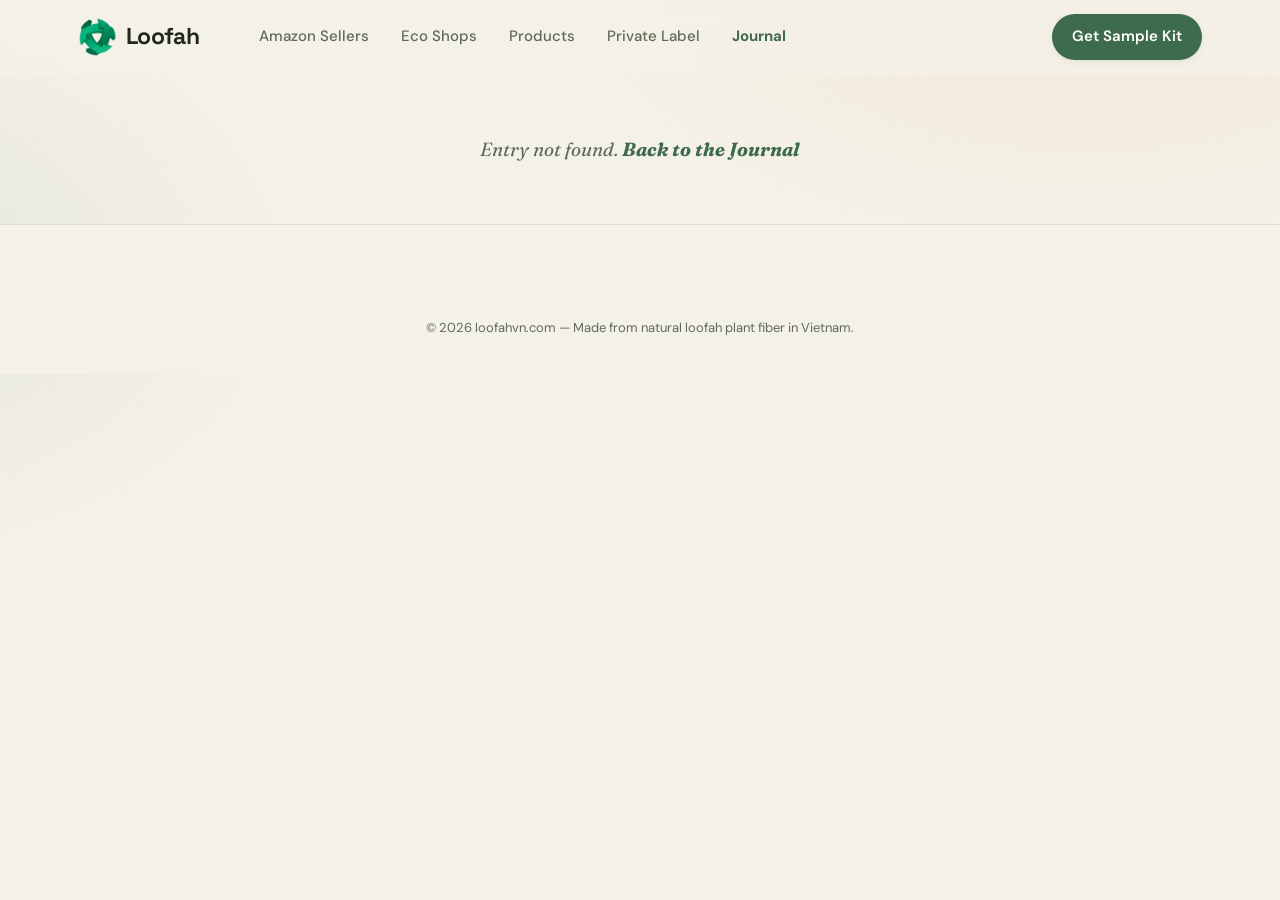
==== article.html @ ff783f40 "feat: Field Journal blog — listing, article page, CRM public API + seed fallback Adds blog.html/arti" ====
<!DOCTYPE html>
<html lang="en">

<head>
  <meta charset="UTF-8" />
  <meta name="viewport" content="width=device-width, initial-scale=1.0" />
  <title>Field Journal Entry — Loofah</title>
  <meta name="description" content="An entry from the Loofah Field Journal — stories, guides and notes on natural loofah products." />
  <meta name="robots" content="index, follow, max-image-preview:large" />
  <meta name="theme-color" content="#3f6b4d" />
  <link rel="apple-touch-icon" sizes="180x180" href="/apple-touch-icon.png">
  <link rel="icon" type="image/png" sizes="32x32" href="/favicon-32x32.png">
  <link rel="icon" type="image/png" sizes="16x16" href="/favicon-16x16.png">

  <link rel="preconnect" href="https://fonts.googleapis.com" />
  <link rel="preconnect" href="https://fonts.gstatic.com" crossorigin />
  <link
    href="https://fonts.googleapis.com/css2?family=Space+Grotesk:wght@500;600;700&family=DM+Sans:wght@400;500;600;700&family=Fraunces:ital,wght@0,400;0,600;1,400&display=swap"
    rel="stylesheet" />
  <link rel="stylesheet" href="styles.css" />
  <link rel="stylesheet" href="blog.css" />
</head>

<body class="journal-page">
  <div class="journal-bg" aria-hidden="true"></div>

  <!-- ============================ HEADER ============================ -->
  <header class="site-header" id="header">
    <div class="wrap nav">
      <a class="logo" href="index.html">
        <img src="images/main-logo.png" alt="Loofah" style="height:40px;">Loofah
      </a>
      <nav class="nav-links">
        <a href="index.html#amazon">Amazon Sellers</a>
        <a href="index.html#eco">Eco Shops</a>
        <a href="index.html#collections">Products</a>
        <a href="index.html#private-label">Private Label</a>
        <a href="blog.html" class="active">Journal</a>
      </nav>
      <div class="nav-right">
        <a class="btn btn-primary" href="index.html#sample-kit">Get Sample Kit</a>
        <button class="menu-toggle" id="menuToggle" aria-label="Menu" aria-expanded="false" aria-controls="mobileMenu">
          <svg class="ic-open" width="22" height="22" viewBox="0 0 24 24" fill="none" stroke="currentColor"
            stroke-width="2">
            <path d="M3 6h18M3 12h18M3 18h18" />
          </svg>
          <svg class="ic-close" width="22" height="22" viewBox="0 0 24 24" fill="none" stroke="currentColor"
            stroke-width="2">
            <path d="M6 6l12 12M18 6 6 18" />
          </svg>
        </button>
      </div>
    </div>
    <div class="mobile-menu" id="mobileMenu">
      <div class="mm-inner wrap">
        <nav class="mobile-links">
          <a href="index.html#amazon">Amazon Sellers</a>
          <a href="index.html#eco">Eco Shops</a>
          <a href="index.html#collections">Products</a>
          <a href="index.html#private-label">Private Label</a>
          <a href="blog.html">Journal</a>
          <a href="index.html#sample-kit">Get Sample Kit</a>
        </nav>
      </div>
    </div>
  </header>

  <main id="articleRoot" data-no-i18n>
    <div class="wrap">
      <p class="journal-status">Opening the journal&hellip;</p>
    </div>
  </main>

  <!-- ============================ FOOTER ============================ -->
  <footer class="footer">
    <div class="wrap">
      <p class="footer-copy">© 2026 loofahvn.com — Made from natural loofah plant fiber in Vietnam.</p>
    </div>
  </footer>

  <script>window.LOOFAH_BLOG_CONFIG = { apiBase: "https://api.loofahvn.com", workspace: "6a2950c954b2db5830d5154e" };</script>
  <script src="blog.js"></script>
  <script src="i18n.js"></script>
</body>

</html>
---- styles.css ----
/* ============================================================
   Loofah — landing page styles
   Design system: cream paper · forest green · loofah tan · amber
   ============================================================ */

:root {
  /* palette */
  --cream:      #f4f1e8;
  --paper:      #fbfaf6;
  --paper-2:    #efe9d9;
  --ink:        #21271d;
  --muted:      #5f6b57;
  --line:       #e3ddca;

  --green:      #3f6b4d;
  --green-deep: #294a36;
  --green-soft: #e2ecdf;
  --tan:        #cdbf9a;
  --tan-soft:   #e8dfc6;
  --amber:      #e8a23d;
  --amber-soft: #f6e0b0;
  --rose:       #d98b6a;
  --sky:        #bcd3d0;

  /* type */
  --font-display: 'Space Grotesk', system-ui, sans-serif;
  --font-body:    'DM Sans', system-ui, sans-serif;

  --maxw: 1180px;
  --radius: 20px;
  --radius-lg: 30px;
  --shadow-sm: 0 2px 8px rgba(41,74,54,.06), 0 1px 2px rgba(41,74,54,.05);
  --shadow:    0 18px 40px -22px rgba(41,74,54,.30), 0 4px 12px -6px rgba(41,74,54,.12);
  --shadow-lg: 0 40px 80px -40px rgba(41,74,54,.45), 0 8px 24px -12px rgba(41,74,54,.18);
}

* { box-sizing: border-box; }

html { scroll-behavior: smooth; scroll-padding-top: 88px; }
@media (prefers-reduced-motion: reduce) { html { scroll-behavior: auto; } }

body {
  margin: 0;
  font-family: var(--font-body);
  color: var(--ink);
  background: var(--cream);
  -webkit-font-smoothing: antialiased;
  text-rendering: optimizeLegibility;
  font-size: 17px;
  line-height: 1.55;
  overflow-x: clip;
}

h1, h2, h3, h4 {
  font-family: var(--font-display);
  font-weight: 700;
  line-height: 1.04;
  letter-spacing: -0.02em;
  margin: 0;
  color: var(--ink);
}

p { margin: 0; text-wrap: pretty; }
a { color: inherit; text-decoration: none; }
img { max-width: 100%; display: block; }

.wrap { max-width: var(--maxw); margin: 0 auto; padding: 0 28px; }
.section { padding: clamp(64px, 9vw, 130px) 0; position: relative; }

/* ---------- shared bits ---------- */
.eyebrow {
  display: inline-flex; align-items: center; gap: 8px;
  font-family: var(--font-body);
  font-weight: 700; font-size: 13px; letter-spacing: .14em; text-transform: uppercase;
  color: var(--green);
  padding: 7px 14px; border-radius: 100px; white-space: nowrap;
  background: var(--green-soft);
}
.eyebrow.amber { color: #9a6a16; background: var(--amber-soft); }
.eyebrow .dot { width: 7px; height: 7px; border-radius: 50%; background: currentColor; }

.lead { color: var(--muted); font-size: clamp(17px, 1.4vw, 20px); }

.btn {
  display: inline-flex; align-items: center; gap: 10px;
  font-family: var(--font-body); font-weight: 600; font-size: 16px;
  padding: 14px 24px; border-radius: 100px; border: 0; cursor: pointer;
  transition: transform .16s ease, box-shadow .16s ease, background .16s ease;
  white-space: nowrap;
}
.btn svg { width: 18px; height: 18px; }
.btn-primary { background: var(--green); color: #fff; box-shadow: var(--shadow-sm); }
.btn-primary:hover { transform: translateY(-2px); box-shadow: var(--shadow); background: var(--green-deep); }
.btn-ghost { background: transparent; color: var(--ink); border: 1.5px solid var(--line); }
.btn-ghost:hover { border-color: var(--green); color: var(--green); transform: translateY(-2px); }
.btn-amber { background: var(--amber); color: #3a2606; }
.btn-amber:hover { transform: translateY(-2px); box-shadow: var(--shadow); }
.btn-light { background: #fff; color: var(--green-deep); }
.btn-light:hover { transform: translateY(-2px); box-shadow: var(--shadow-lg); }

.tag {
  display: inline-flex; align-items: center; gap: 6px;
  font-size: 13px; font-weight: 600; color: var(--green-deep);
  padding: 5px 11px; border-radius: 100px; background: var(--green-soft);
}

/* ============================================================
   HEADER
   ============================================================ */
.site-header {
  position: sticky; top: 0; z-index: 60;
  background: color-mix(in srgb, var(--cream) 82%, transparent);
  backdrop-filter: blur(14px);
  border-bottom: 1px solid transparent;
  transition: border-color .25s ease, background .25s ease;
}
.site-header.scrolled { border-color: var(--line); }
.nav {
  display: flex; align-items: center; gap: 28px;
  height: 74px;
}
.logo {
  display: inline-flex; align-items: center; gap: 9px;
  font-family: var(--font-display); font-weight: 800; font-size: 23px;
  letter-spacing: -.03em; color: var(--ink);
}
.logo .mark {
  width: 30px; height: 30px; border-radius: 9px;
  background: var(--green);
  display: grid; place-items: center; color: var(--amber);
  position: relative; overflow: hidden;
}
.logo .mark::before,
.logo .mark::after {
  content: ""; position: absolute; inset: 0;
  background-image:
    radial-gradient(circle at 50% 50%, transparent 1.3px, var(--amber) 1.4px, transparent 2.2px);
  background-size: 6px 6px;
  opacity: .85;
}
.nav-links { display: flex; align-items: center; gap: 4px; margin-left: 18px; }
.nav-links a {
  font-size: 15px; font-weight: 500; color: var(--muted);
  padding: 9px 14px; border-radius: 100px; transition: color .15s, background .15s;
}
.nav-links a:hover { color: var(--ink); background: var(--paper-2); }
.nav-right { margin-left: auto; display: flex; align-items: center; gap: 12px; }
.nav-right .btn { padding: 11px 20px; font-size: 15px; }
.menu-toggle {
  display: none; place-items: center; width: 44px; height: 44px;
  border-radius: 12px; border: 1px solid var(--line); background: var(--paper);
  color: var(--ink); cursor: pointer; transition: border-color .15s, background .15s;
}
.menu-toggle:hover { border-color: var(--green); color: var(--green); }
.menu-toggle .ic-close { display: none; }
body.menu-open .menu-toggle { border-color: var(--green); color: var(--green); background: var(--green-soft); }
body.menu-open .menu-toggle .ic-open { display: none; }
body.menu-open .menu-toggle .ic-close { display: block; }

/* mobile dropdown menu */
.mobile-menu {
  display: none; overflow: hidden;
  background: color-mix(in srgb, var(--cream) 94%, transparent);
  backdrop-filter: blur(14px);
  border-bottom: 1px solid transparent;
  transition: border-color .3s ease;
}
.mobile-menu .mm-inner {
  max-height: 0; overflow: hidden;
  transition: max-height .38s cubic-bezier(.4,0,.2,1);
}
body.menu-open .mobile-menu { border-bottom-color: var(--line); }
body.menu-open .mobile-menu .mm-inner { max-height: 80vh; }
.mobile-links { display: flex; flex-direction: column; padding: 8px 0 2px; }
.mobile-links a {
  font-size: 17px; font-weight: 600; color: var(--ink);
  padding: 14px 4px; border-bottom: 1px solid var(--line);
  display: flex; align-items: center; justify-content: space-between;
}
.mobile-links a:last-child { border-bottom: 0; }
.mobile-links a svg { color: var(--muted); }
.mobile-cta { display: flex; flex-direction: column; gap: 10px; padding: 16px 0 22px; }
.mobile-cta .btn { width: 100%; justify-content: center; padding: 15px 20px; }

/* language toggle */
.lang-toggle {
  display: inline-flex; align-items: center; gap: 0; flex: none;
  padding: 3px; border-radius: 100px; border: 1.5px solid var(--line);
  background: var(--paper); cursor: pointer; font-family: var(--font-body);
}
.lang-toggle:hover { border-color: var(--green); }
.lang-toggle [data-lang] {
  font-size: 12.5px; font-weight: 700; letter-spacing: .04em; color: var(--muted);
  padding: 5px 11px; border-radius: 100px; transition: color .15s, background .15s;
}
.lang-toggle [data-lang].on { background: var(--green); color: #fff; }
.mm-lang {
  display: flex; align-items: center; justify-content: space-between; gap: 14px;
  padding: 12px 0 14px; border-bottom: 1px solid var(--line);
}
.mm-lang > span { font-size: 13px; font-weight: 600; letter-spacing: .06em; text-transform: uppercase; color: var(--muted); }

/* ============================================================
   HERO
   ============================================================ */
.hero { position: relative; padding-top: clamp(40px, 6vw, 80px); padding-bottom: clamp(48px, 6vw, 90px); }
.hero-inner { position: relative; }
.hero-center {
  max-width: 760px; margin: 0 auto; text-align: center;
  position: relative; z-index: 5;
}
.hero h1 {
  font-size: clamp(40px, 6vw, 76px);
  letter-spacing: -.035em;
}
.hero h1 .hl { color: var(--green); position: relative; white-space: nowrap; }
.hero h1 .hl::after {
  content: ""; position: absolute; left: -2%; right: -2%; bottom: .06em; height: .34em;
  background: var(--amber-soft); border-radius: 6px; z-index: -1;
}
.hero-sub { margin: 26px auto 0; max-width: 580px; font-size: clamp(17px, 1.5vw, 20px); color: var(--muted); }
.hero-cta { margin-top: 34px; display: flex; gap: 14px; justify-content: center; flex-wrap: wrap; }
.hero-note { margin-top: 18px; font-size: 14px; color: var(--muted); display: inline-flex; gap: 8px; align-items: center; }

/* scattered floating cards */
.float {
  position: absolute; z-index: 2;
  background: var(--paper); border-radius: 18px;
  box-shadow: var(--shadow);
  border: 1px solid rgba(255,255,255,.6);
  animation: floaty 7s ease-in-out infinite;
}
.float img, .float image-slot { display: block; }
@keyframes floaty {
  0%,100% { transform: translateY(0) rotate(var(--rot, 0deg)); }
  50%     { transform: translateY(-14px) rotate(var(--rot, 0deg)); }
}
.float.f1 { top: 4%;  left: -1%;  --rot: -7deg;  animation-delay: -.2s; }
.float.f2 { top: 2%;  right: 0%;  --rot: 6deg;   animation-delay: -1.4s; }
.float.f3 { top: 40%; left: -4%;  --rot: 5deg;   animation-delay: -2.6s; }
.float.f4 { top: 44%; right: -3%; --rot: -6deg;  animation-delay: -3.4s; }
.float.f5 { bottom: -2%; left: 12%; --rot: -4deg; animation-delay: -1.9s; }
.float.f6 { bottom: 0%;  right: 13%; --rot: 7deg;  animation-delay: -3.0s; }

.chip-card {
  display: flex; align-items: center; gap: 11px;
  padding: 12px 16px 12px 12px;
}
.chip-card .ico {
  width: 40px; height: 40px; border-radius: 11px; flex: none;
  display: grid; place-items: center; color: #fff;
}
.chip-card .t { font-size: 13px; line-height: 1.25; }
.chip-card .t b { display: block; font-size: 14.5px; color: var(--ink); font-weight: 700; }
.chip-card .t span { color: var(--muted); }

.photo-card { padding: 8px; }
.photo-card image-slot { width: 150px; height: 116px; }
.photo-card .cap { font-size: 12px; font-weight: 600; color: var(--muted); padding: 8px 6px 4px; }

/* trust badges below hero */
.trust {
  margin-top: clamp(40px, 6vw, 76px);
  display: grid; grid-template-columns: repeat(4, 1fr); gap: 16px;
  position: relative; z-index: 5;
}
.trust-item {
  background: var(--paper); border: 1px solid var(--line); border-radius: var(--radius);
  padding: 22px 22px; box-shadow: var(--shadow-sm);
  display: flex; flex-direction: column; gap: 12px;
}
.trust-item .ico {
  width: 44px; height: 44px; border-radius: 12px; display: grid; place-items: center; color: #fff;
}
.trust-item b { font-size: 16px; font-weight: 700; }
.trust-item span { font-size: 14px; color: var(--muted); line-height: 1.4; }

/* ============================================================
   PRODUCT SHOWCASE
   ============================================================ */
.showcase { background: var(--paper); border-top: 1px solid var(--line); border-bottom: 1px solid var(--line); }
.showcase-grid {
  display: grid; grid-template-columns: 1fr 1.05fr; gap: clamp(32px, 5vw, 72px); align-items: center;
}
.showcase-copy h2 { font-size: clamp(30px, 3.6vw, 46px); margin-top: 18px; }
.showcase-copy p { margin-top: 18px; }
.showcase-list { margin-top: 26px; display: flex; flex-direction: column; gap: 14px; }
.showcase-list .row { display: flex; gap: 13px; align-items: flex-start; }
.showcase-list .row .bullet {
  width: 26px; height: 26px; border-radius: 8px; flex: none; margin-top: 1px;
  display: grid; place-items: center; background: var(--green-soft); color: var(--green);
}
.showcase-list .row b { font-weight: 700; }
.showcase-list .row .sub { color: var(--muted); font-size: 15px; }

.showcase-visual { position: relative; }
.showcase-visual .hero-photo {
  border-radius: var(--radius-lg); overflow: hidden; box-shadow: var(--shadow-lg);
  border: 8px solid var(--paper);
}
.showcase-visual .hero-photo img { width: 100%; height: 460px; object-fit: cover; }
.stat-float {
  position: absolute; background: var(--paper); border-radius: 16px; padding: 13px 16px;
  box-shadow: var(--shadow); border: 1px solid rgba(255,255,255,.7);
  display: flex; align-items: center; gap: 11px;
}
.stat-float .ico { width: 38px; height: 38px; border-radius: 10px; display: grid; place-items: center; color: #fff; flex: none; }
.stat-float .num { font-family: var(--font-display); font-weight: 800; font-size: 20px; line-height: 1; }
.stat-float .lbl { font-size: 12px; color: var(--muted); margin-top: 3px; }
.stat-float.s1 { top: 8%; left: -7%; animation: floaty 6s ease-in-out infinite; }
.stat-float.s2 { bottom: 12%; right: -6%; animation: floaty 7s ease-in-out infinite -2s; }
.stat-float.s3 { bottom: -4%; left: 8%; animation: floaty 8s ease-in-out infinite -3.5s; }

/* ============================================================
   SECTION HEADERS
   ============================================================ */
.sec-head { max-width: 640px; }
.sec-head.center { margin: 0 auto; text-align: center; }
.sec-head h2 { font-size: clamp(30px, 4vw, 52px); margin-top: 16px; }
.sec-head p { margin-top: 18px; }

/* ============================================================
   AUDIENCE BLOCKS (Amazon / Eco)
   ============================================================ */
.audience { display: grid; grid-template-columns: 1fr 1fr; gap: clamp(32px, 5vw, 70px); align-items: center; }
.audience.reverse .aud-visual { order: -1; }
.aud-copy h2 { font-size: clamp(28px, 3.4vw, 44px); margin-top: 16px; }
.aud-copy .pain {
  margin-top: 22px; padding: 18px 20px; border-radius: 16px;
  background: var(--paper); border: 1px solid var(--line);
  font-size: 17px; font-style: italic; color: var(--ink);
  border-left: 4px solid var(--amber);
}
.aud-why { margin-top: 24px; display: flex; flex-direction: column; gap: 12px; }
.aud-why .row { display: flex; gap: 12px; align-items: flex-start; }
.aud-why .row .check {
  width: 24px; height: 24px; border-radius: 7px; flex: none; margin-top: 1px;
  display: grid; place-items: center; background: var(--green); color: #fff;
}
.aud-why .row span { font-size: 16px; }
.aud-cta { margin-top: 28px; display: flex; gap: 12px; flex-wrap: wrap; }

/* kit checklist card */
.kit-card {
  background: var(--paper); border-radius: var(--radius-lg); padding: 30px;
  box-shadow: var(--shadow); border: 1px solid var(--line); position: relative;
}
.kit-card .kit-head { display: flex; align-items: center; gap: 14px; margin-bottom: 20px; }
.kit-card .kit-head .ico { width: 50px; height: 50px; border-radius: 14px; display: grid; place-items: center; background: var(--amber); color: #3a2606; flex: none; }
.kit-card .kit-head b { font-family: var(--font-display); font-size: 21px; font-weight: 700; }
.kit-card .kit-head span { font-size: 14px; color: var(--muted); }
.kit-list { display: grid; grid-template-columns: 1fr 1fr; gap: 12px 18px; }
.kit-list .ki { display: flex; gap: 10px; align-items: flex-start; font-size: 15px; }
.kit-list .ki .d { width: 20px; height: 20px; border-radius: 6px; flex: none; margin-top: 1px; background: var(--green-soft); color: var(--green); display: grid; place-items: center; }
.kit-list .ki svg { width: 12px; height: 12px; }
.kit-foot { margin-top: 22px; padding-top: 20px; border-top: 1px dashed var(--line); display: flex; align-items: center; justify-content: space-between; gap: 14px; flex-wrap: wrap; }

.aud-visual .frame {
  border-radius: var(--radius-lg); overflow: hidden; box-shadow: var(--shadow-lg); border: 8px solid var(--paper);
}
.aud-visual img { width: 100%; height: 420px; object-fit: cover; }

/* compliance note */
.note {
  margin-top: 22px; display: flex; gap: 12px; align-items: flex-start;
  font-size: 14px; color: var(--muted); background: var(--green-soft);
  padding: 14px 16px; border-radius: 14px;
}
.note .ico { color: var(--green); flex: none; margin-top: 1px; }

/* ============================================================
   COLLECTIONS GRID
   ============================================================ */
.coll-grid { margin-top: clamp(34px, 4vw, 54px); display: grid; grid-template-columns: repeat(12, 1fr); gap: 18px; }
.coll {
  border-radius: var(--radius); position: relative; overflow: hidden;
  display: flex; flex-direction: column; min-height: 0;
  border: 1px solid rgba(0,0,0,.04);
}
.coll-photo { position: relative; width: 100%; aspect-ratio: 1 / 1; overflow: hidden; background: rgba(0,0,0,.05); }
.coll-photo img { width: 100%; height: 100%; object-fit: cover; object-position: center 62%; display: block; }
.cat-badge {
  position: absolute; top: 12px; left: 12px;
  font-size: 10.5px; font-weight: 700; letter-spacing: .1em; text-transform: uppercase;
  color: var(--green-deep); background: rgba(251,250,246,.92);
  padding: 5px 11px; border-radius: 100px; backdrop-filter: blur(4px);
}
.coll-body { padding: 20px 22px 22px; display: flex; flex-direction: column; flex: 1; }
.coll-body h3 { font-size: 20px; }
.coll-body p { font-size: 14px; margin-top: 8px; opacity: .85; flex: 1; }
.coll .angles { margin-top: 14px; display: flex; flex-wrap: wrap; gap: 7px; }
.coll .angles span { font-size: 12px; font-weight: 600; padding: 4px 10px; border-radius: 100px; background: rgba(255,255,255,.55); white-space: nowrap; }
.coll .angles span.sku { font-family: ui-monospace, "SF Mono", Menlo, monospace; letter-spacing: .02em; background: rgba(0,0,0,.07); }
.coll.c-deep .angles span.sku { background: rgba(255,255,255,.16); }
.coll.span6 { grid-column: span 6; }
.coll.span4 { grid-column: span 4; }
.coll.span3 { grid-column: span 3; }
.coll.span5 { grid-column: span 5; }
.coll.span7 { grid-column: span 7; }
.coll.span12 { grid-column: span 12; }
.coll.wide { flex-direction: row; align-items: stretch; }
.coll.wide .coll-photo { width: 44%; aspect-ratio: auto; flex: none; }
.coll.wide .coll-body { justify-content: center; }
/* color variants */
.coll.c-green { background: var(--green-soft); }
.coll.c-green .ic { background: var(--green); color: #fff; }
.coll.c-tan   { background: var(--tan-soft); }
.coll.c-tan .ic { background: #b69a55; color: #fff; }
.coll.c-amber { background: var(--amber-soft); }
.coll.c-amber .ic { background: var(--amber); color: #3a2606; }
.coll.c-sky   { background: var(--sky); }
.coll.c-sky .ic { background: #4f7d77; color: #fff; }
.coll.c-rose  { background: #f0d9cd; }
.coll.c-rose .ic { background: var(--rose); color: #fff; }
.coll.c-deep  { background: var(--green-deep); color: #eef3ea; }
.coll.c-deep h3 { color: #fff; }
.coll.c-deep .ic { background: rgba(255,255,255,.16); color: var(--amber); }

/* ============================================================
   PRIVATE LABEL — before/after
   ============================================================ */
.pl { background: var(--paper); border-top: 1px solid var(--line); border-bottom: 1px solid var(--line); }
.ba { margin-top: clamp(34px,4vw,54px); display: grid; grid-template-columns: 1fr auto 1fr; gap: 26px; align-items: center; }
.ba-card { border-radius: var(--radius-lg); overflow: hidden; box-shadow: var(--shadow); border: 1px solid var(--line); background: var(--cream); }
.ba-card .label { display: flex; align-items: center; justify-content: space-between; padding: 16px 20px; }
.ba-card .label b { font-family: var(--font-display); font-size: 18px; }
.ba-card img { width: 100%; height: 300px; object-fit: cover; display: block; }
.ba-card.before .label { color: var(--muted); }
.ba-card.after .label { color: var(--green-deep); }
.ba-arrow { width: 56px; height: 56px; border-radius: 50%; background: var(--amber); color: #3a2606; display: grid; place-items: center; box-shadow: var(--shadow); flex: none; }
.pl-opts { margin-top: clamp(34px,4vw,50px); display: grid; grid-template-columns: repeat(4, 1fr); gap: 14px; }
.pl-opt { background: var(--cream); border: 1px solid var(--line); border-radius: 16px; padding: 18px; display: flex; flex-direction: column; gap: 10px; }
.pl-opt .ico { width: 38px; height: 38px; border-radius: 11px; background: var(--green-soft); color: var(--green); display: grid; place-items: center; }
.pl-opt b { font-size: 15.5px; }
.pl-opt span { font-size: 13.5px; color: var(--muted); }

/* ============================================================
   QUALITY / EXPORT
   ============================================================ */
.qc-flow { margin-top: clamp(34px,4vw,54px); display: flex; flex-wrap: wrap; gap: 10px; }
.qc-step {
  flex: 1 1 130px; background: var(--paper); border: 1px solid var(--line); border-radius: 16px;
  padding: 16px; position: relative; display: flex; flex-direction: column; gap: 8px;
}
.qc-step .n { font-family: var(--font-display); font-weight: 800; font-size: 13px; color: var(--amber); }
.qc-step b { font-size: 15px; }
.qc-step .ico { width: 34px; height: 34px; border-radius: 10px; background: var(--green-soft); color: var(--green); display: grid; place-items: center; }
.qc-bottom { margin-top: 26px; display: grid; grid-template-columns: 1.1fr 1fr; gap: 22px; }
.qc-panel { background: var(--paper); border: 1px solid var(--line); border-radius: var(--radius); padding: 26px; }
.qc-panel h3 { font-size: 20px; margin-bottom: 16px; }
.qc-tags { display: flex; flex-wrap: wrap; gap: 9px; }
.qc-tags span { font-size: 14px; font-weight: 500; padding: 8px 14px; border-radius: 100px; background: var(--cream); border: 1px solid var(--line); }
.doc-list { display: flex; flex-direction: column; gap: 11px; }
.doc-list .row { display: flex; gap: 11px; align-items: center; font-size: 15px; }
.doc-list .row .f { width: 30px; height: 30px; border-radius: 8px; background: var(--amber-soft); color: #9a6a16; display: grid; place-items: center; flex: none; }

/* shipment carousel */
.shipment-carousel-section { padding: clamp(32px, 4vw, 56px) 0; background: var(--paper); }
.shipment-carousel-track-wrap { overflow: hidden; cursor: grab; user-select: none; }
.shipment-carousel-track-wrap:active { cursor: grabbing; }
.shipment-carousel-track {
  display: flex;
  gap: 16px;
  transition: transform 0.4s cubic-bezier(.4,0,.2,1);
  will-change: transform;
}
.shipment-slide {
  flex: 0 0 calc(33.333% - 11px);
  min-width: 260px;
  border-radius: 16px;
  overflow: hidden;
  box-shadow: var(--shadow-sm);
}
.shipment-slide img {
  display: block;
  width: 100%;
  height: 260px;
  object-fit: cover;
  pointer-events: none;
}
.shipment-carousel-dots {
  display: flex;
  justify-content: center;
  gap: 8px;
  margin-top: 18px;
}
.shipment-carousel-dots .dot {
  width: 8px; height: 8px;
  border-radius: 50%;
  background: var(--tan);
  cursor: pointer;
  transition: background 0.2s, transform 0.2s;
  border: none;
  padding: 0;
}
.shipment-carousel-dots .dot.active {
  background: var(--green);
  transform: scale(1.3);
}
@media (max-width: 700px) {
  .shipment-slide { flex: 0 0 80vw; height: auto; }
  .shipment-slide img { height: 220px; }
}

/* proof / past shipments */
.qc-proof { margin-top: clamp(40px, 5vw, 66px); }
.qc-proof-head { max-width: 620px; margin: 0 auto clamp(22px,3vw,30px); text-align: center; }
.qc-proof-head h3 { font-size: clamp(22px, 2.4vw, 30px); }
.qc-proof-head p { margin-top: 10px; color: var(--muted); }
.proof-row { display: grid; grid-template-columns: repeat(4, 1fr); gap: 16px; }
.proof-item { margin: 0; display: flex; flex-direction: column; gap: 11px; }
.proof-item img { display: block; width: 100%; height: auto; aspect-ratio: 210 / 297; object-fit: cover; border-radius: 16px; box-shadow: var(--shadow-sm); }
.proof-item figcaption { font-size: 13.5px; font-weight: 600; color: var(--muted); text-align: center; }

/* ============================================================
   HOW IT WORKS
   ============================================================ */
.steps { margin-top: clamp(34px,4vw,54px); display: grid; grid-template-columns: repeat(3, 1fr); gap: 18px; }
.step {
  background: var(--paper); border: 1px solid var(--line); border-radius: var(--radius); padding: 26px;
  position: relative; display: flex; flex-direction: column; gap: 12px;
}
.step .num {
  width: 44px; height: 44px; border-radius: 13px; background: var(--green); color: #fff;
  font-family: var(--font-display); font-weight: 800; font-size: 20px; display: grid; place-items: center;
}
.step:nth-child(3n+2) .num { background: var(--amber); color: #3a2606; }
.step:nth-child(3n) .num { background: #b69a55; }
.step h3 { font-size: 19px; }
.step p { font-size: 15px; color: var(--muted); }

/* ============================================================
   SAMPLE KIT BAND (deep green)
   ============================================================ */
.kit-band { background: var(--green-deep); color: #eef3ea; position: relative; overflow: hidden; }
.kit-band .wrap { position: relative; z-index: 2; }
.kit-band .deco {
  position: absolute; inset: 0; z-index: 1; opacity: .5;
  background:
    radial-gradient(circle at 12% 120%, color-mix(in srgb, var(--green) 60%, #fff 10%) 0, transparent 38%),
    radial-gradient(circle at 88% -10%, color-mix(in srgb, var(--amber) 40%, transparent) 0, transparent 36%);
}
.kit-band .dots {
  position: absolute; inset: 0; z-index: 1; opacity: .14;
  background-image: radial-gradient(circle, #fff 1.1px, transparent 1.4px);
  background-size: 26px 26px;
}
.kit-grid { display: grid; grid-template-columns: 1.05fr 1fr; gap: clamp(34px,5vw,64px); align-items: center; }
.kit-band .eyebrow { background: rgba(255,255,255,.14); color: var(--amber-soft); }
.kit-band h2 { color: #fff; font-size: clamp(32px, 4.4vw, 56px); margin-top: 18px; }
.kit-band .sub { margin-top: 20px; color: #cdddcf; font-size: 18px; max-width: 460px; }
.kit-band .kit-cta { margin-top: 30px; display: flex; gap: 14px; flex-wrap: wrap; }
.kit-tiers { display: grid; gap: 16px; }
.tier {
  background: rgba(255,255,255,.07); border: 1px solid rgba(255,255,255,.16);
  border-radius: var(--radius); padding: 22px 24px; backdrop-filter: blur(4px);
}
.tier.feat { background: #fff; color: var(--ink); border-color: #fff; }
.tier .th { display: flex; align-items: center; justify-content: space-between; gap: 12px; }
.tier .th b { font-family: var(--font-display); font-size: 20px; }
.tier.feat .th b { color: var(--green-deep); }
.tier .badge { font-size: 12px; font-weight: 700; padding: 4px 11px; border-radius: 100px; background: var(--amber); color: #3a2606; }
.tier p { margin-top: 9px; font-size: 14.5px; opacity: .82; }
.tier.feat p { color: var(--muted); opacity: 1; }
.tier ul { margin: 14px 0 0; padding: 0; list-style: none; display: flex; flex-direction: column; gap: 8px; }
.tier li { display: flex; gap: 9px; align-items: center; font-size: 14px; }
.tier li svg { width: 14px; height: 14px; flex: none; color: var(--amber); }
.tier.feat li svg { color: var(--green); }

/* ============================================================
   RFQ / SIGNUP
   ============================================================ */
.rfq-grid { display: grid; grid-template-columns: 1fr 1.1fr; gap: clamp(34px,5vw,64px); align-items: start; }
.rfq-form {
  background: var(--paper); border: 1px solid var(--line); border-radius: var(--radius-lg);
  padding: clamp(24px, 3vw, 38px); box-shadow: var(--shadow);
}
.field { margin-bottom: 16px; }
.field label { display: block; font-size: 13.5px; font-weight: 600; margin-bottom: 7px; color: var(--ink); }
.field .seg { display: flex; flex-wrap: wrap; gap: 8px; }
.field .seg button {
  font-family: var(--font-body); font-size: 14px; font-weight: 500; cursor: pointer;
  padding: 9px 15px; border-radius: 100px; border: 1.5px solid var(--line); background: var(--cream); color: var(--muted);
  transition: all .14s ease;
}
.field .seg button.on, .field .seg button:hover { border-color: var(--green); color: var(--green); background: var(--green-soft); }
.field .seg button.on { font-weight: 600; }
.field input, .field select, .field textarea {
  width: 100%; font-family: var(--font-body); font-size: 15px; color: var(--ink);
  padding: 12px 14px; border-radius: 12px; border: 1.5px solid var(--line); background: var(--cream);
  transition: border-color .14s ease;
}
.field input:focus, .field select:focus, .field textarea:focus { outline: none; border-color: var(--green); }
.field textarea { resize: vertical; min-height: 84px; }
.field-row { display: grid; grid-template-columns: 1fr 1fr; gap: 14px; }
.rfq-submit { width: 100%; justify-content: center; margin-top: 6px; }
.rfq-submit:disabled { opacity: .65; cursor: not-allowed; }
.form-error { margin-bottom: 12px; padding: 10px 14px; border-radius: 8px; background: #fdecea; border: 1px solid #f5c2bd; color: #b3261e; font-size: 14px; }
.form-success { display: none; text-align: center; padding: 30px 10px; }
.form-success.show { display: block; }
.form-success .big { width: 64px; height: 64px; border-radius: 50%; background: var(--green-soft); color: var(--green); display: grid; place-items: center; margin: 0 auto 16px; }
.form-success h3 { font-size: 24px; }
.form-success p { margin-top: 10px; color: var(--muted); }

.rfq-aside h2 { font-size: clamp(28px, 3.4vw, 44px); margin-top: 16px; }
.rfq-aside p { margin-top: 16px; }
.rfq-points { margin-top: 24px; display: flex; flex-direction: column; gap: 16px; }
.rfq-points .row { display: flex; gap: 14px; align-items: flex-start; }
.rfq-points .row .ico { width: 42px; height: 42px; border-radius: 12px; flex: none; display: grid; place-items: center; background: var(--green-soft); color: var(--green); }
.rfq-points .row b { font-size: 16px; display: block; }
.rfq-points .row span { font-size: 14.5px; color: var(--muted); }

.signup {
  margin-top: clamp(40px,5vw,64px); background: var(--tan-soft); border: 1px solid var(--tan);
  border-radius: var(--radius-lg); padding: clamp(28px,4vw,46px);
  display: flex; align-items: center; justify-content: space-between; gap: 30px; flex-wrap: wrap;
}
.signup h3 { font-size: clamp(24px, 2.6vw, 34px); }
.signup p { margin-top: 8px; color: #6c5f3c; max-width: 420px; }
.signup-form { display: flex; gap: 10px; flex-wrap: wrap; }
.signup-form input {
  font-family: var(--font-body); font-size: 15px; padding: 14px 18px; border-radius: 100px;
  border: 1.5px solid var(--tan); background: var(--paper); min-width: 240px;
}
.signup-form input:focus { outline: none; border-color: var(--green); }

/* ============================================================
   FOOTER
   ============================================================ */
.footer { background: var(--cream); border-top: 1px solid var(--line); padding: clamp(48px,6vw,80px) 0 36px; }
.footer-top { display: grid; grid-template-columns: 1.8fr 1fr 1fr 1.6fr; gap: 40px; align-items: start; }
/* Brand column */
.footer-logo { display: inline-flex; align-items: center; gap: 10px; margin-bottom: 20px; text-decoration: none; }
.footer-logo-text { font-family: var(--font-head); font-size: 22px; font-weight: 700; color: var(--ink); letter-spacing: -.02em; }
.footer-contact-item { font-size: 14px; color: var(--ink); margin: 0 0 10px; line-height: 1.6; }
.footer-contact-item strong { color: var(--ink); font-weight: 600; margin-right: 4px; }
.footer-contact-item a { color: var(--ink); }
.footer-contact-item a:hover { color: var(--green); }
/* Nav columns */
.footer-col h4 { font-family: var(--font-body); font-size: 13px; text-transform: uppercase; letter-spacing: .1em; color: var(--muted); margin-bottom: 14px; }
.footer-col a { display: block; font-size: 14.5px; color: var(--ink); padding: 5px 0; }
.footer-col a:hover { color: var(--green); }
/* Map */
.footer-map iframe { display: block; width: 100%; height: 200px; border: 0; border-radius: 8px; }
/* Bottom */
.footer-bottom { margin-top: 44px; padding-top: 24px; border-top: 1px solid var(--line); display: flex; align-items: center; justify-content: space-between; gap: 18px; flex-wrap: wrap; }
.footer-bottom p { font-size: 14px; color: var(--ink); font-style: italic; }
.footer-copy { font-size: 13px; color: var(--muted); margin-top: 16px; text-align: center; }
.socials { display: flex; gap: 10px; }
.socials a { width: 38px; height: 38px; border-radius: 50%; border: 1px solid var(--line); display: grid; place-items: center; color: var(--muted); transition: all .15s; }
.socials a:hover { color: var(--green); border-color: var(--green); transform: translateY(-2px); }

/* ============================================================
   HERO LAYOUT VARIANTS (Tweaks)
   ============================================================ */
/* default = scattered (above). split + stacked below. */
body.hero-split .hero-center { max-width: none; text-align: left; margin: 0; display: grid; grid-template-columns: 1fr 1fr; gap: 50px; align-items: center; }
body.hero-split .hero-copy { max-width: 540px; }
body.hero-split .hero-sub, body.hero-split .hero-cta { margin-left: 0; justify-content: flex-start; }
body.hero-split .hero-cta { justify-content: flex-start; }
body.hero-split .float.f1, body.hero-split .float.f3, body.hero-split .float.f5 { display: none; }
body.hero-split .hero-split-visual { display: block; }
body:not(.hero-split) .hero-split-visual { display: none; }
body.hero-split .float.f2 { top: 2%; right: 2%; }
body.hero-split .float.f4 { bottom: 8%; right: -2%; }
body.hero-split .float.f6 { bottom: -4%; right: 30%; }
.hero-split-visual { position: relative; }
.hero-split-visual .frame { border-radius: var(--radius-lg); overflow: hidden; box-shadow: var(--shadow-lg); border: 8px solid var(--paper); }
.hero-split-visual image-slot { width: 100%; height: 460px; }

body.hero-stacked .float { display: none; }
body.hero-stacked .hero-stacked-visual { display: block; margin: 44px auto 0; max-width: 920px; }
body:not(.hero-stacked) .hero-stacked-visual { display: none; }
.hero-stacked-visual .frame { border-radius: var(--radius-lg); overflow: hidden; box-shadow: var(--shadow-lg); border: 10px solid var(--paper); }
.hero-stacked-visual img { width: 100%; height: 480px; object-fit: cover; }
body.hero-stacked .trust { margin-top: 44px; }

/* hide variant visuals by default (scattered) */
body:not(.hero-split):not(.hero-stacked) .hero-split-visual,
body:not(.hero-split):not(.hero-stacked) .hero-stacked-visual { display: none; }

/* hide the scattered floats until a hero-layout class is applied, so they
   never flash on first paint before the Tweaks bootstrap runs */
body:not(.hero-scattered):not(.hero-split):not(.hero-stacked) .float { display: none; }

/* disable floating motion (Tweaks toggle) */
body.no-anim .float,
body.no-anim .stat-float { animation: none !important; }

/* ============================================================
   RESPONSIVE
   ============================================================ */
@media (max-width: 980px) {
  .nav-links { display: none; }
  .nav-right .btn-ghost { display: none; }
  .menu-toggle { display: inline-grid; }
  .mobile-menu { display: block; }
  .showcase-grid, .audience, .qc-bottom, .kit-grid, .rfq-grid { grid-template-columns: 1fr; }
  .audience.reverse .aud-visual { order: 0; }
  .trust { grid-template-columns: repeat(2, 1fr); }
  .float.f3, .float.f4 { display: none; }
  body.hero-split .hero-center { grid-template-columns: 1fr; text-align: center; }
  body.hero-split .hero-copy { max-width: none; }
  body.hero-split .hero-cta { justify-content: center; }
  .coll.span6, .coll.span4, .coll.span3, .coll.span5, .coll.span7 { grid-column: span 6; }
  .pl-opts { grid-template-columns: repeat(2, 1fr); }
  .footer-top { grid-template-columns: 1fr 1fr; }
  .footer-map { grid-column: span 2; }
  .proof-row { grid-template-columns: repeat(2, 1fr); }
}
@media (max-width: 600px) {
  .nav { height: 64px; gap: 14px; }
  .nav-right .btn-primary { display: none; }
  .logo { font-size: 21px; }
}
@media (max-width: 640px) {
  body { font-size: 16px; }
  .wrap { padding: 0 18px; }
  .hero h1 .hl { white-space: normal; }
  .float { display: none !important; }
  .trust { grid-template-columns: 1fr 1fr; }
  .steps { grid-template-columns: 1fr; }
  .kit-list { grid-template-columns: 1fr; }
  .ba { grid-template-columns: 1fr; }
  .ba-arrow { transform: rotate(90deg); margin: 0 auto; }
  .field-row { grid-template-columns: 1fr; }
  .coll.span6, .coll.span4, .coll.span3, .coll.span5, .coll.span7 { grid-column: span 12; }
  .coll.wide { flex-direction: column; }
  .coll.wide .coll-photo { width: 100%; aspect-ratio: 1 / 1; }
  .footer-top { grid-template-columns: 1fr; }
  .signup { flex-direction: column; align-items: flex-start; }
}

/* ── Lightbox ── */
.proof-item { cursor: zoom-in; }

.lightbox {
  display: none;
  position: fixed;
  inset: 0;
  z-index: 9999;
  background: rgba(0,0,0,.85);
  align-items: center;
  justify-content: center;
  flex-direction: column;
  padding: 1rem;
  backdrop-filter: blur(4px);
}
.lightbox.active { display: flex; }

.lightbox-img {
  max-width: min(90vw, 900px);
  max-height: 80vh;
  border-radius: 8px;
  box-shadow: 0 8px 40px rgba(0,0,0,.6);
  object-fit: contain;
  animation: lbFadeIn .2s ease;
}
.lightbox-caption {
  color: #fff;
  margin-top: .75rem;
  font-size: .95rem;
  opacity: .85;
}
.lightbox-close {
  position: fixed;
  top: 1rem;
  right: 1.25rem;
  background: none;
  border: none;
  color: #fff;
  font-size: 2.5rem;
  line-height: 1;
  cursor: pointer;
  opacity: .8;
  transition: opacity .15s;
}
.lightbox-close:hover { opacity: 1; }

@keyframes lbFadeIn {
  from { opacity: 0; transform: scale(.95); }
  to   { opacity: 1; transform: scale(1); }
}
---- blog.css ----
/* ============================================================
   Loofah — Field Journal (blog) styles
   Extends styles.css tokens. Aesthetic: botanical field journal /
   herbarium press — ledger rules, entry numbers, stamp chips,
   drop caps, Fraunces italic accents.
   ============================================================ */

:root {
  --font-serif: 'Fraunces', Georgia, serif;
}

/* ---------- shared page chrome ---------- */
.journal-page { background: var(--cream); }

/* faint paper grain + pressed-leaf wash */
.journal-bg {
  position: fixed; inset: 0; z-index: -1; pointer-events: none;
  background:
    radial-gradient(900px 500px at 85% -5%, rgba(232,162,61,.10), transparent 60%),
    radial-gradient(700px 480px at -10% 30%, rgba(63,107,77,.08), transparent 60%),
    var(--cream);
}
.journal-bg::after {
  content: ""; position: absolute; inset: 0; opacity: .5;
  background-image: radial-gradient(rgba(41,74,54,.05) 1px, transparent 1px);
  background-size: 22px 22px;
}

/* ---------- masthead ---------- */
.journal-head {
  padding: clamp(48px, 8vw, 110px) 0 clamp(28px, 4vw, 56px);
  border-bottom: 1.5px solid var(--ink);
  position: relative;
}
.journal-head .eyebrow { margin-bottom: 18px; }
.journal-title {
  font-size: clamp(44px, 7.5vw, 96px);
  letter-spacing: -0.03em;
  max-width: 14ch;
}
.journal-title em {
  font-family: var(--font-serif);
  font-style: italic; font-weight: 400;
  color: var(--green);
  letter-spacing: -0.01em;
}
.journal-sub {
  margin-top: 18px; max-width: 56ch;
  color: var(--muted); font-size: clamp(16px, 1.4vw, 19px);
}
.journal-head-meta {
  display: flex; gap: 18px; flex-wrap: wrap; align-items: baseline;
  margin-top: 26px;
  font-size: 12.5px; font-weight: 700; letter-spacing: .14em; text-transform: uppercase;
  color: var(--green-deep);
}
.journal-head-meta span { display: inline-flex; align-items: center; gap: 8px; }
.journal-head-meta .rule { flex: 1; min-width: 60px; border-bottom: 2px dotted var(--tan); transform: translateY(-4px); }

/* ---------- status / skeleton ---------- */
.journal-status {
  padding: 60px 0; text-align: center; color: var(--muted);
  font-family: var(--font-serif); font-style: italic; font-size: 19px;
}
.skel { position: relative; overflow: hidden; background: var(--paper-2); border-radius: 14px; }
.skel::after {
  content: ""; position: absolute; inset: 0;
  background: linear-gradient(100deg, transparent 30%, rgba(255,255,255,.65) 50%, transparent 70%);
  animation: skel-sweep 1.4s infinite;
}
@keyframes skel-sweep { from { transform: translateX(-100%);} to { transform: translateX(100%);} }
.skel-card { height: 280px; }

/* ---------- featured entry ---------- */
.journal-featured {
  display: grid; grid-template-columns: 1.15fr .85fr; gap: clamp(24px, 4vw, 56px);
  align-items: end;
  padding: clamp(32px, 5vw, 64px) 0;
  border-bottom: 1.5px dashed var(--tan);
}
.journal-featured .cover {
  position: relative; border-radius: var(--radius-lg);
  overflow: hidden; box-shadow: var(--shadow);
  aspect-ratio: 16 / 10; background: var(--paper-2);
  transform: rotate(-1deg);
}
.journal-featured .cover img { width: 100%; height: 100%; object-fit: cover; transition: transform .5s ease; }
.journal-featured:hover .cover img { transform: scale(1.04); }
.journal-featured .body { padding-bottom: 6px; }
.entry-no {
  font-family: var(--font-display); font-weight: 700;
  font-size: 13px; letter-spacing: .22em; text-transform: uppercase;
  color: var(--green);
}
.entry-no b { color: var(--amber); }
.journal-featured h2 {
  font-size: clamp(28px, 3.6vw, 46px); margin: 12px 0 14px;
}
.journal-featured h2 a:hover { color: var(--green-deep); text-decoration: underline; text-decoration-thickness: 3px; text-decoration-color: var(--amber); text-underline-offset: 6px; }
.journal-featured .excerpt {
  font-family: var(--font-serif); font-style: italic; font-weight: 400;
  color: var(--muted); font-size: clamp(16px, 1.5vw, 19px); line-height: 1.6;
}

/* stamp chip — rubber-stamp category mark */
.stamp {
  position: absolute; top: 16px; left: 16px;
  font-family: var(--font-display); font-weight: 700;
  font-size: 11.5px; letter-spacing: .18em; text-transform: uppercase;
  color: var(--paper); background: rgba(41,74,54,.85);
  padding: 7px 13px; border-radius: 8px;
  border: 1.5px dashed rgba(251,250,246,.7);
  transform: rotate(2.5deg); backdrop-filter: blur(2px);
}

/* meta line with leader dots */
.entry-meta {
  display: flex; align-items: baseline; gap: 12px; flex-wrap: wrap;
  margin-top: 18px;
  font-size: 13px; font-weight: 600; letter-spacing: .06em;
  color: var(--green-deep); text-transform: uppercase;
}
.entry-meta .leader { flex: 1; min-width: 40px; border-bottom: 2px dotted var(--tan); transform: translateY(-3px); }

/* ---------- entries grid ---------- */
.journal-grid {
  display: grid; grid-template-columns: repeat(3, 1fr);
  gap: clamp(20px, 3vw, 36px);
  padding: clamp(36px, 5vw, 64px) 0 clamp(64px, 8vw, 110px);
}
.entry-card {
  display: flex; flex-direction: column;
  background: var(--paper); border: 1.5px solid var(--line);
  border-radius: var(--radius); overflow: hidden;
  box-shadow: var(--shadow-sm);
  transition: transform .22s ease, box-shadow .22s ease, border-color .22s ease;
}
.entry-card:hover { transform: translateY(-6px) rotate(-.4deg); box-shadow: var(--shadow); border-color: var(--tan); }
.entry-card .cover { position: relative; aspect-ratio: 16 / 10; overflow: hidden; background: var(--paper-2); }
.entry-card .cover img { width: 100%; height: 100%; object-fit: cover; transition: transform .5s ease; }
.entry-card:hover .cover img { transform: scale(1.05); }
.entry-card .body { padding: 20px 22px 24px; display: flex; flex-direction: column; gap: 10px; flex: 1; }
.entry-card h3 { font-size: 21px; line-height: 1.15; }
.entry-card h3 a:hover { text-decoration: underline; text-decoration-thickness: 2.5px; text-decoration-color: var(--amber); text-underline-offset: 5px; }
.entry-card .excerpt {
  font-family: var(--font-serif); font-style: italic;
  color: var(--muted); font-size: 15.5px; line-height: 1.55; flex: 1;
  display: -webkit-box; -webkit-line-clamp: 3; -webkit-box-orient: vertical; overflow: hidden;
}
.entry-card .entry-meta { margin-top: 4px; font-size: 11.5px; }

/* tag pebbles */
.tag-row { display: flex; gap: 8px; flex-wrap: wrap; }
.tag-pebble {
  font-size: 11px; font-weight: 700; letter-spacing: .1em; text-transform: uppercase;
  color: var(--green); background: var(--green-soft);
  padding: 4px 10px; border-radius: 100px;
}

/* ---------- article page ---------- */
.article-hero {
  padding-block: clamp(48px, 7vw, 96px) clamp(24px, 3vw, 40px);
}
.article-hero .crumbs {
  font-size: 13px; font-weight: 700; letter-spacing: .14em; text-transform: uppercase;
  color: var(--green); display: inline-flex; gap: 10px; align-items: center;
}
.article-hero .crumbs a:hover { color: var(--green-deep); text-decoration: underline; }
.article-title {
  font-size: clamp(34px, 5.4vw, 64px); letter-spacing: -0.03em;
  max-width: 20ch; margin: 18px 0 0;
}
.article-standfirst {
  font-family: var(--font-serif); font-style: italic;
  color: var(--muted); font-size: clamp(17px, 1.7vw, 22px); line-height: 1.6;
  max-width: 60ch; margin-top: 18px;
}
.article-metabar {
  display: flex; align-items: baseline; gap: 14px; flex-wrap: wrap;
  margin-top: 26px; padding-bottom: 22px;
  border-bottom: 1.5px solid var(--ink);
  font-size: 13px; font-weight: 700; letter-spacing: .1em; text-transform: uppercase;
  color: var(--green-deep);
}
.article-metabar .leader { flex: 1; min-width: 50px; border-bottom: 2px dotted var(--tan); transform: translateY(-3px); }

.article-cover {
  margin: clamp(26px, 4vw, 46px) auto 0;
  border-radius: var(--radius-lg); overflow: hidden; box-shadow: var(--shadow);
  transform: rotate(-.6deg);
  max-height: 520px;
}
.article-cover img { width: 100%; height: 100%; object-fit: cover; }

.article-body {
  max-width: 720px; margin: 0 auto;
  padding-block: clamp(36px, 5vw, 64px) clamp(72px, 9vw, 120px);
  font-size: 18px; line-height: 1.75; color: var(--ink);
}
.article-body > p:first-of-type::first-letter {
  font-family: var(--font-serif); font-weight: 600;
  float: left; font-size: 4.6em; line-height: .82;
  padding: 6px 12px 0 0; color: var(--green);
}
.article-body h2 {
  font-size: clamp(24px, 2.6vw, 32px); margin: 1.8em 0 .6em;
  position: relative; padding-top: 18px;
}
.article-body h2::before {
  content: ""; position: absolute; top: 0; left: 0;
  width: 56px; border-top: 3px solid var(--amber);
}
.article-body h3 { font-size: 22px; margin: 1.5em 0 .5em; }
.article-body p { margin: 0 0 1.1em; }
.article-body ul, .article-body ol { margin: 0 0 1.2em; padding-left: 1.3em; }
.article-body li { margin-bottom: .5em; }
.article-body li::marker { color: var(--green); font-weight: 700; }
.article-body a { color: var(--green); text-decoration: underline; text-decoration-color: var(--tan); text-underline-offset: 3px; }
.article-body a:hover { text-decoration-color: var(--amber); }
.article-body blockquote {
  margin: 1.8em 0; padding: 22px 26px;
  background: var(--paper); border-radius: var(--radius);
  border-left: 4px solid var(--amber);
  box-shadow: var(--shadow-sm);
  font-family: var(--font-serif); font-style: italic;
  font-size: 1.12em; line-height: 1.6; color: var(--green-deep);
  transform: rotate(-.3deg);
}
.article-body blockquote p { margin: 0; }
.article-body img { border-radius: var(--radius); box-shadow: var(--shadow-sm); margin: 1.4em 0; }
.article-body hr { border: 0; border-top: 2px dotted var(--tan); margin: 2.2em 0; }
.article-body table {
  width: 100%; border-collapse: collapse; margin: 1.6em 0;
  font-size: .92em; background: var(--paper);
  border-radius: var(--radius); overflow: hidden; box-shadow: var(--shadow-sm);
}
.article-body th, .article-body td { padding: 12px 16px; text-align: left; border-bottom: 1px solid var(--line); }
.article-body thead th {
  background: var(--green); color: #fff;
  font-family: var(--font-display); font-size: .85em;
  letter-spacing: .08em; text-transform: uppercase;
}
.article-body tbody tr:last-child td { border-bottom: 0; }
.article-body td:first-child { font-weight: 600; color: var(--green-deep); }

/* footer of article: back link + tags */
.article-foot {
  max-width: 720px; margin: 0 auto;
  padding-bottom: clamp(64px, 8vw, 100px);
  display: flex; align-items: center; gap: 16px; flex-wrap: wrap;
  border-top: 1.5px dashed var(--tan); padding-top: 28px;
}
.back-to-journal {
  display: inline-flex; align-items: center; gap: 10px;
  font-weight: 700; color: var(--green);
}
.back-to-journal:hover { color: var(--green-deep); text-decoration: underline; text-underline-offset: 4px; }

/* ---------- page-load reveal ---------- */
@media (prefers-reduced-motion: no-preference) {
  .reveal { opacity: 0; transform: translateY(16px); animation: rise .6s ease forwards; }
  .reveal:nth-child(2) { animation-delay: .08s; }
  .reveal:nth-child(3) { animation-delay: .16s; }
  .reveal:nth-child(4) { animation-delay: .24s; }
  .reveal:nth-child(5) { animation-delay: .32s; }
  @keyframes rise { to { opacity: 1; transform: none; } }
}

/* ---------- responsive ---------- */
@media (max-width: 920px) {
  .journal-featured { grid-template-columns: 1fr; align-items: start; }
  .journal-grid { grid-template-columns: repeat(2, 1fr); }
}
@media (max-width: 600px) {
  .journal-grid { grid-template-columns: 1fr; }
  .journal-featured .cover { transform: none; }
  .article-cover { transform: none; }
}

/* ---------- minimal header for blog pages (reuses .site-header) ---------- */
.journal-page .site-header { position: sticky; top: 0; }
.nav-links a.active { color: var(--green); font-weight: 700; }
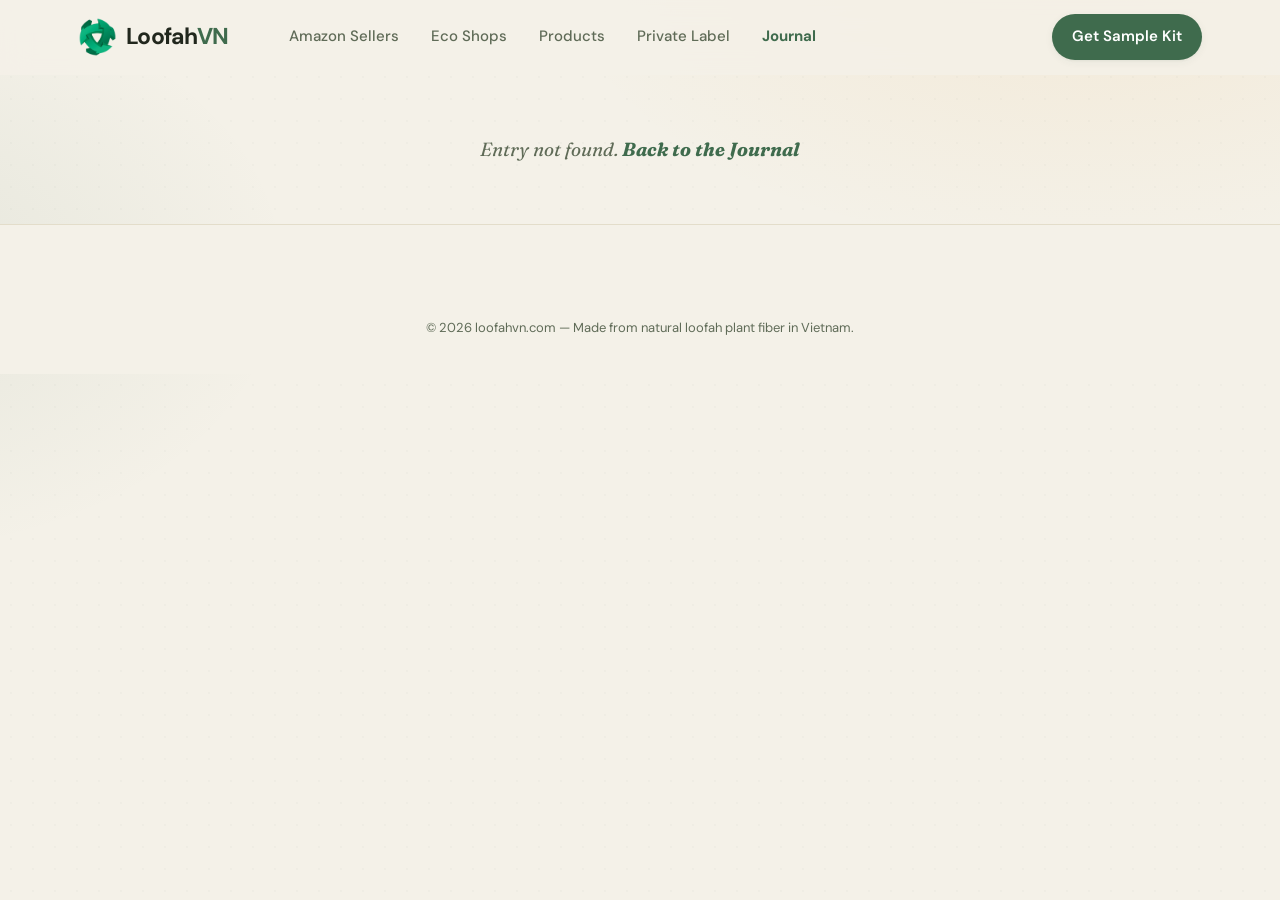
==== commit b1b08d42: "feat: rebrand wordmark to LoofahVN with green accent - Logo wordmark "Loofah" → "LoofahVN" (VN in br" ====
--- a/article.html
+++ b/article.html
@@ -4,7 +4,7 @@
 <head>
   <meta charset="UTF-8" />
   <meta name="viewport" content="width=device-width, initial-scale=1.0" />
-  <title>Field Journal Entry — Loofah</title>
+  <title>Field Journal Entry — LoofahVN</title>
   <meta name="description" content="An entry from the Loofah Field Journal — stories, guides and notes on natural loofah products." />
   <meta name="robots" content="index, follow, max-image-preview:large" />
   <meta name="theme-color" content="#3f6b4d" />
@@ -28,7 +28,7 @@
   <header class="site-header" id="header">
     <div class="wrap nav">
       <a class="logo" href="index.html">
-        <img src="images/main-logo.png" alt="Loofah" style="height:40px;">Loofah
+        <img src="images/main-logo.png" alt="LoofahVN" style="height:40px;"><span>Loofah<span style="color:var(--green);">VN</span></span>
       </a>
       <nav class="nav-links">
         <a href="index.html#amazon">Amazon Sellers</a>
--- a/styles.css
+++ b/styles.css
@@ -121,7 +121,7 @@
 }
 .logo {
   display: inline-flex; align-items: center; gap: 9px;
-  font-family: var(--font-display); font-weight: 800; font-size: 23px;
+  font-family: var(--font-body); font-weight: 700; font-size: 23px;
   letter-spacing: -.03em; color: var(--ink);
 }
 .logo .mark {
@@ -631,7 +631,7 @@
 .footer-top { display: grid; grid-template-columns: 1.8fr 1fr 1fr 1.6fr; gap: 40px; align-items: start; }
 /* Brand column */
 .footer-logo { display: inline-flex; align-items: center; gap: 10px; margin-bottom: 20px; text-decoration: none; }
-.footer-logo-text { font-family: var(--font-head); font-size: 22px; font-weight: 700; color: var(--ink); letter-spacing: -.02em; }
+.footer-logo-text { font-family: var(--font-body); font-size: 22px; font-weight: 700; color: var(--ink); letter-spacing: -.02em; }
 .footer-contact-item { font-size: 14px; color: var(--ink); margin: 0 0 10px; line-height: 1.6; }
 .footer-contact-item strong { color: var(--ink); font-weight: 600; margin-right: 4px; }
 .footer-contact-item a { color: var(--ink); }
